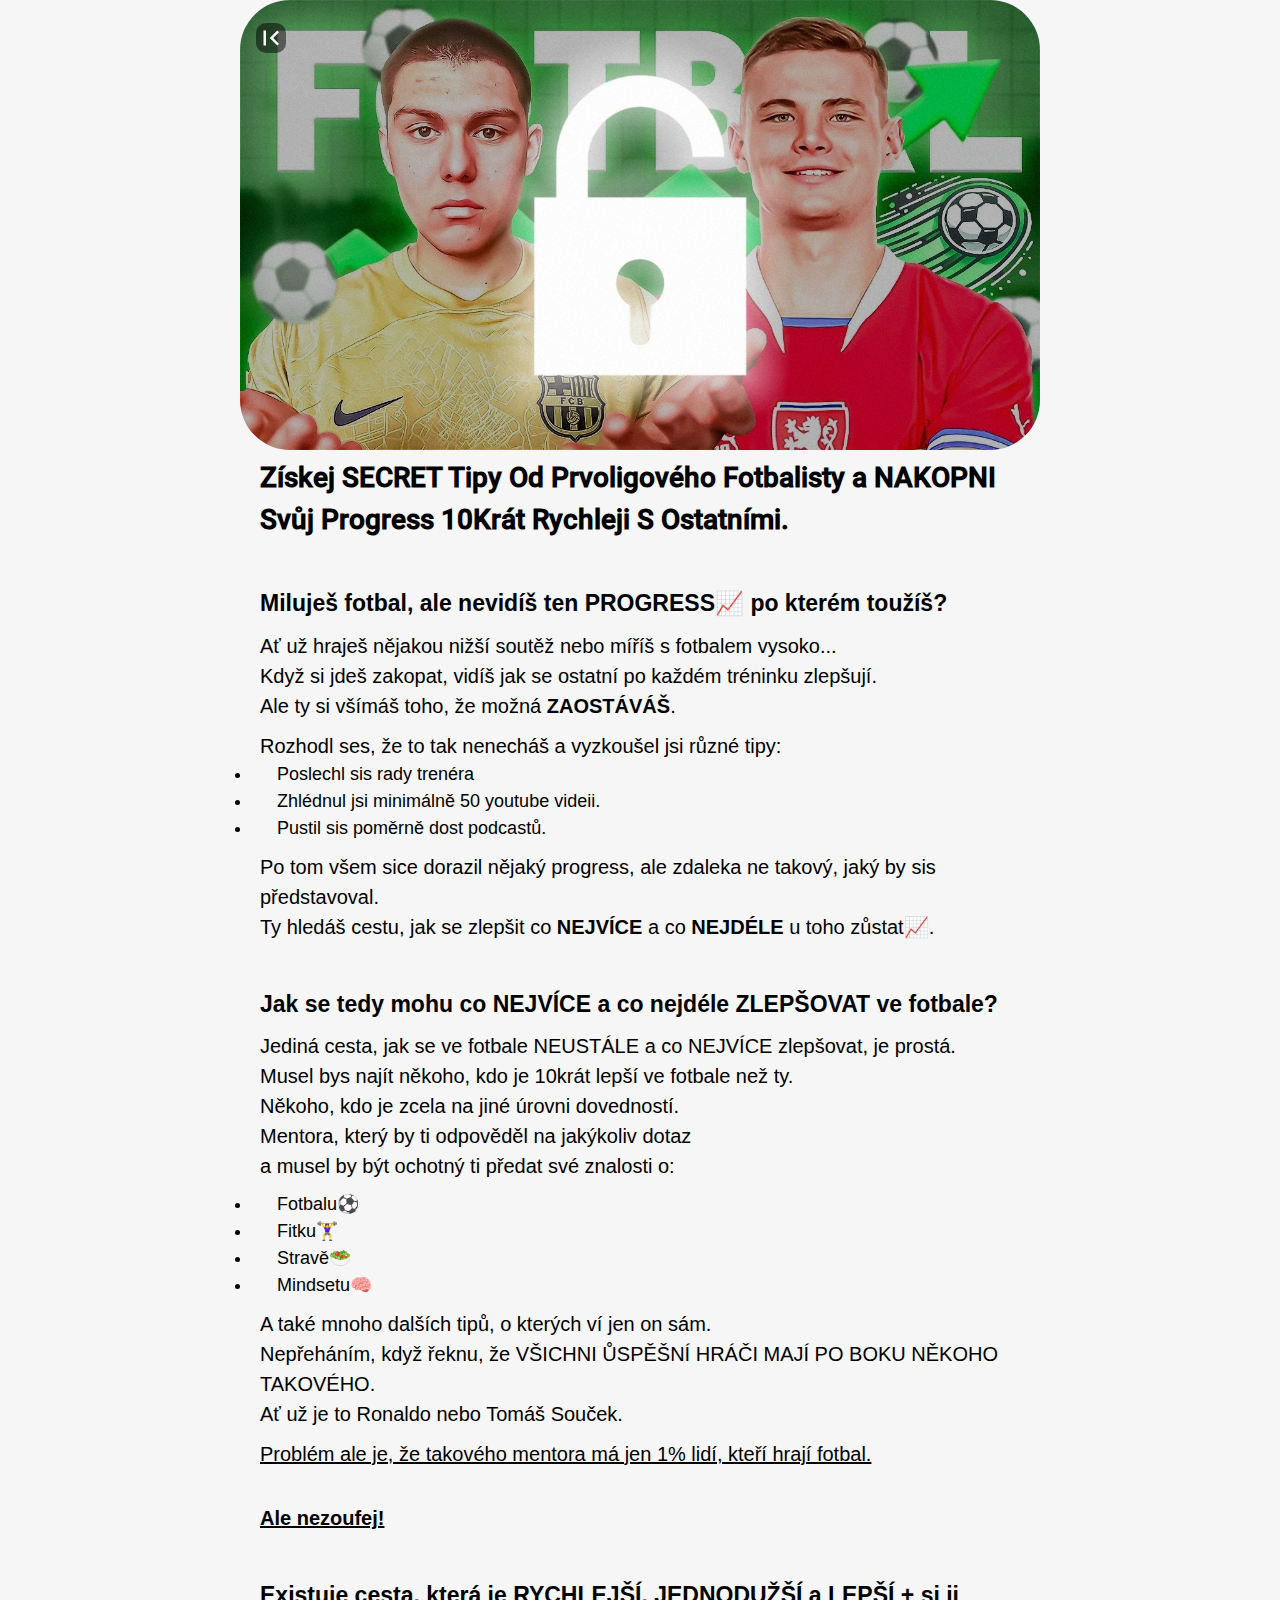
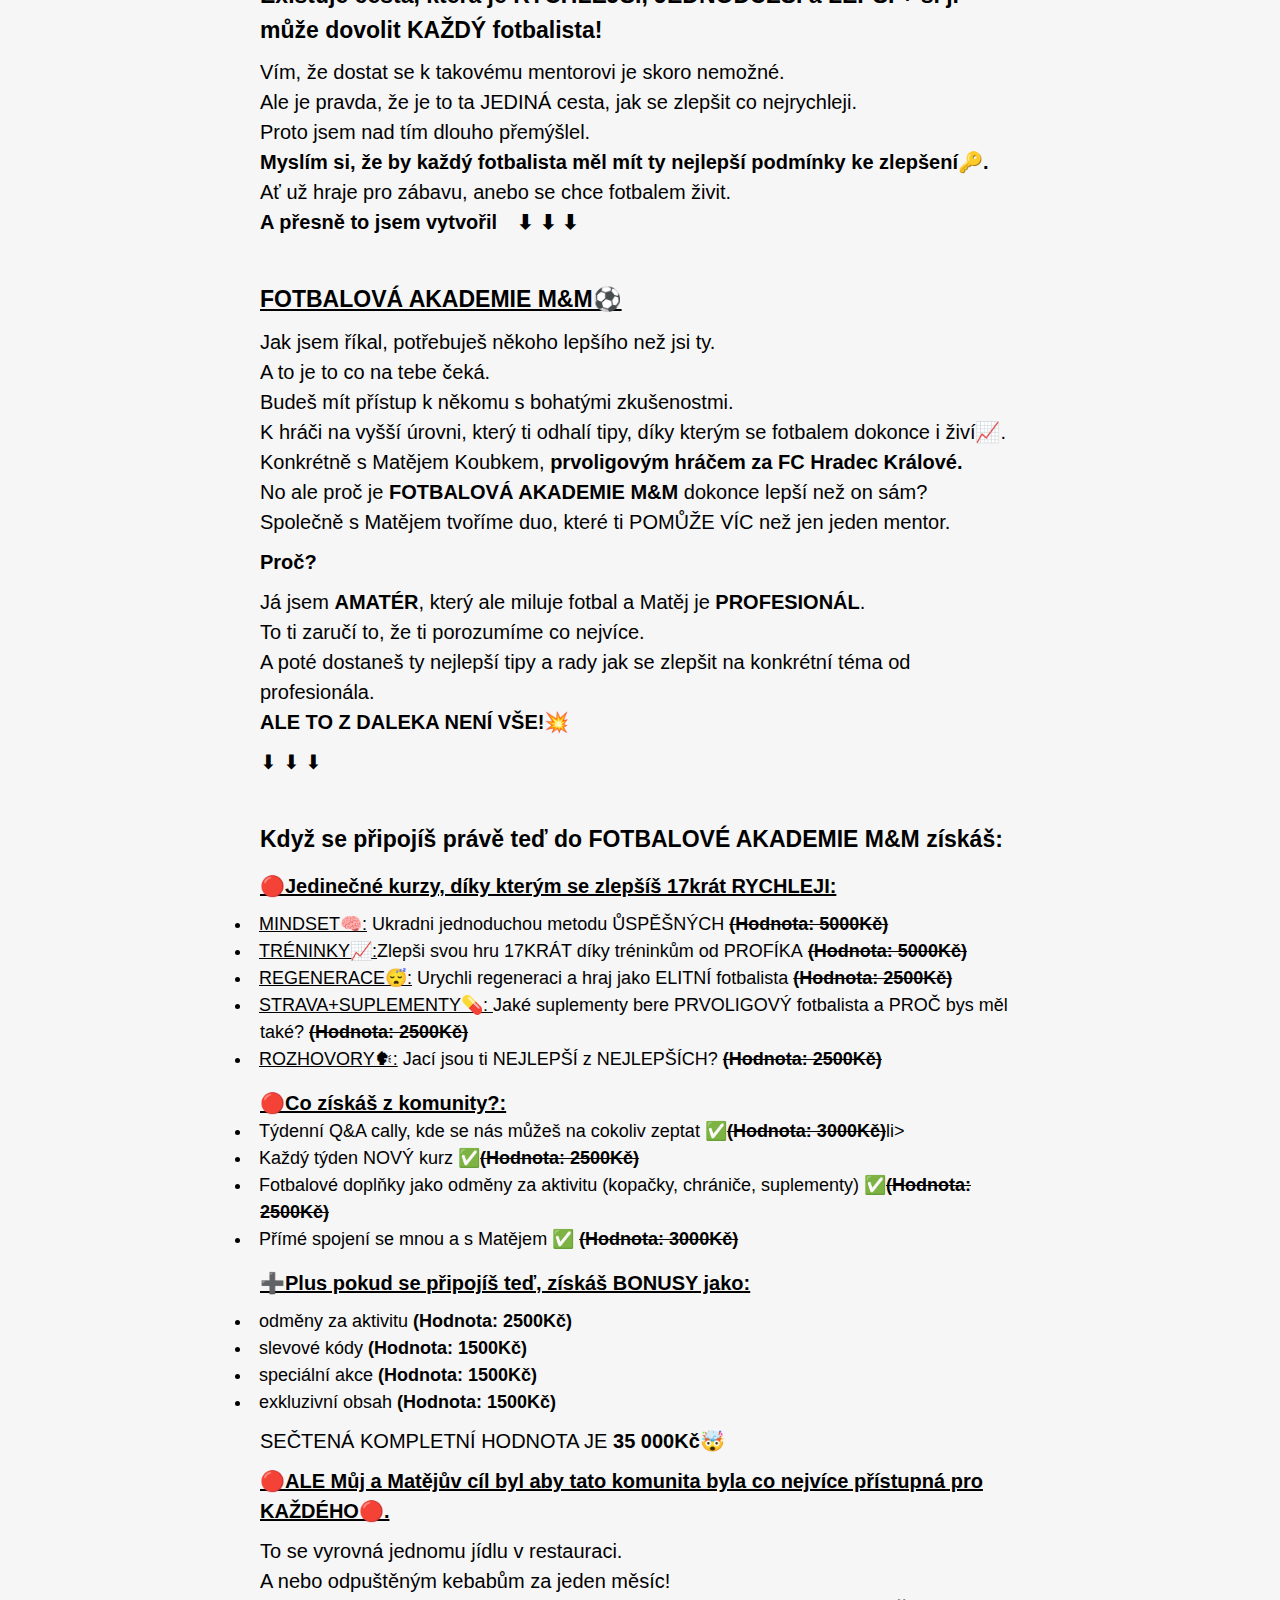
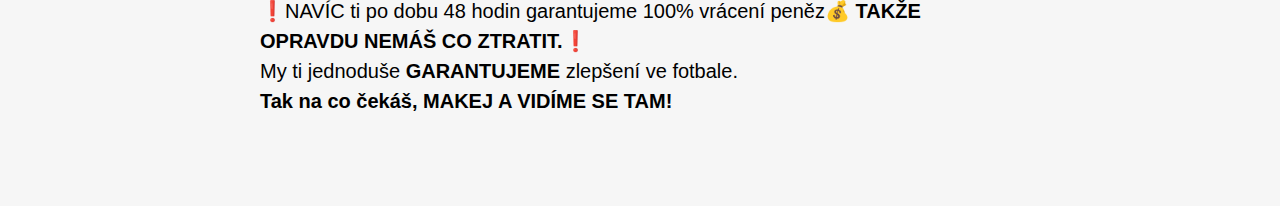
==== academy.html @ b74a97e8 "Main" ====
<!DOCTYPE html>
<html lang="en">
<head>
    <meta charset="UTF-8">
    <meta name="viewport" content="width=device-width, initial-scale=1.0">
    <title>FOTBALOVÁ AKADEMIE M&M</title>
    <link rel="shortcut icon" href="favicon.ico" type="image/x-icon">
    <link rel="stylesheet" href="reset.css">
    <link rel="stylesheet" href="academy.css">
</head>
<body>
    <div class="image-box">
        <a href="index.html"><img src="vectors/arrow.svg" alt=""></a>
        <img src="materials/football_academy_unlocked.webp" alt="">
    </div>
   
    <div id="text">
        <div class="title">
            <h2>Získej SECRET Tipy Od Prvoligového Fotbalisty a NAKOPNI Svůj Progress 10Krát Rychleji S Ostatními.
            </h2>
        </div>
        <h1>Miluješ fotbal, ale nevidíš ten PROGRESS📈 po kterém toužíš?
        </h1>
        <p>Ať už hraješ nějakou nižší soutěž nebo míříš s fotbalem vysoko...<br>
        Když si jdeš zakopat, vidíš jak se ostatní po každém tréninku zlepšují.<br>Ale ty si všímáš toho, že možná <strong>ZAOSTÁVÁŠ</strong>.<br></p>

        <p class="list">Rozhodl ses, že to tak nenecháš a vyzkoušel jsi různé tipy:</p>
        <ul>
            <li>&emsp;Poslechl sis rady trenéra</li>
            <li>&emsp;Zhlédnul jsi minimálně 50 youtube videii.</li>
            <li>&emsp;Pustil sis poměrně dost podcastů.</li>
        </ul>

        <p>Po tom všem sice dorazil nějaký progress, ale zdaleka ne takový, jaký by sis představoval. <br>
        Ty hledáš cestu, jak se zlepšit co <strong>NEJVÍCE</strong> a co <strong>NEJDÉLE</strong>  u toho zůstat📈.   
        </p>
        <h1>Jak se tedy mohu co NEJVÍCE a co nejdéle ZLEPŠOVAT ve fotbale?
        </h1>
        <p>Jediná cesta, jak se ve fotbale NEUSTÁLE a co NEJVÍCE zlepšovat, je prostá. <br>
        Musel bys najít někoho, kdo je 10krát lepší ve fotbale než ty.<br>
        Někoho, kdo je zcela na jiné úrovni dovedností.<br>
        Mentora, který by ti odpověděl na jakýkoliv dotaz<br>
        a musel by být ochotný ti předat své znalosti o:</p>
        <ul class="list">
            <li>&emsp;Fotbalu⚽</li>
            <li>&emsp;Fitku🏋️‍♀️</li>
            <li>&emsp;Stravě🥗</li>
            <li>&emsp;Mindsetu🧠</li>
        </ul>
        <p>A také mnoho dalších tipů, o kterých ví jen on sám.<br>
        Nepřeháním, když řeknu, že VŠICHNI ŮSPĚŠNÍ HRÁČI MAJÍ PO BOKU NĚKOHO TAKOVÉHO. <br>  
        Ať už je to Ronaldo nebo Tomáš Souček.<br></p>
        <p class="underline">Problém ale je, že takového mentora má jen 1% lidí, kteří hrají fotbal.</p><br>
        
        <p class="underline"><strong>Ale nezoufej!</strong></p>

        <h1>Existuje cesta, která je RYCHLEJŠÍ, JEDNODUŽŠÍ a LEPŠÍ + si ji může dovolit KAŽDÝ fotbalista!</h1>
        <p>Vím, že dostat se k takovému mentorovi je skoro nemožné.<br>
            Ale je pravda, že je to ta JEDINÁ cesta, jak se zlepšit co nejrychleji.<br>
            Proto jsem nad tím dlouho přemýšlel.<br>
            <strong>Myslím si, že by každý fotbalista měl mít ty nejlepší podmínky ke zlepšení🔑.</strong><br>
            Ať už hraje pro zábavu, anebo se chce fotbalem živit.<br>
            <strong>A přesně to jsem vytvořil&emsp;⬇ ⬇ ⬇</strong><br>
        </p>
        <h1 class="underline">FOTBALOVÁ AKADEMIE M&M⚽
        </h1>
        <p>Jak jsem říkal, potřebuješ někoho lepšího než jsi ty.<br>
            A to je to co na tebe čeká.<br>
            Budeš mít přístup k někomu s bohatými zkušenostmi.<br>
            K hráči na vyšší úrovni, který ti odhalí tipy, díky kterým se fotbalem dokonce i živí📈.<br>
            Konkrétně s Matějem Koubkem,<strong> prvoligovým hráčem za FC Hradec Králové.</strong><br>
            No ale proč je <strong>FOTBALOVÁ AKADEMIE M&M</strong> dokonce lepší než on sám?<br>
            Společně s Matějem tvoříme duo, které ti POMŮŽE VÍC než jen jeden mentor.</p>
            <p><strong>Proč?</strong></p>        
            <p>Já jsem <strong>AMATÉR</strong>, který ale miluje fotbal a Matěj je <strong>PROFESIONÁL</strong>.<br>
            To ti zaručí to, že ti porozumíme co nejvíce.<br>
            A poté dostaneš ty nejlepší tipy a rady jak se zlepšit na konkrétní téma od profesionála.<br>
            <strong>ALE TO Z DALEKA NENÍ VŠE!💥</strong></p>
            <p>⬇ ⬇ ⬇</p>
            <h1>Když se připojíš právě teď do FOTBALOVÉ AKADEMIE M&M získáš:
            </h1>
            <p class="underline p_title"><strong>🔴Jedinečné kurzy, díky kterým se zlepšíš 17krát RYCHLEJI:</strong></p>
            <ul class="list">
                <li><span class="underline">MINDSET🧠:</span> Ukradni jednoduchou metodu ŮSPĚŠNÝCH <strong><span class="boldstrike">(Hodnota: 5000Kč)</span></strong></li>

                <li><span class="underline">TRÉNINKY📈:</span>Zlepši svou hru 17KRÁT díky tréninkům od PROFÍKA<strong>
                <span class="boldstrike">(Hodnota: 5000Kč)</span></strong></li>

                <li><span class="underline">REGENERACE😴:</span> Urychli regeneraci a hraj jako ELITNÍ fotbalista <strong><span class="boldstrike">(Hodnota: 2500Kč)</span></strong>
                </li>
                <li><span class="underline">STRAVA+SUPLEMENTY💊: </span>Jaké suplementy bere PRVOLIGOVÝ fotbalista a PROČ bys měl také? <strong><span class="boldstrike">(Hodnota: 2500Kč)</span></strong>
                </li></li>
                <li><span class="underline">ROZHOVORY🗣:</span> Jací jsou ti NEJLEPŠÍ z NEJLEPŠÍCH? <strong><span class="boldstrike">(Hodnota: 2500Kč)</span></strong>
                </li>
                </li>
            </ul>
            <p class="underline p_title"><strong>🔴Co získáš z komunity?:</strong></p>
            <ul>
                <li>Týdenní Q&A cally, kde se nás můžeš na cokoliv zeptat ✅<strong><span class="boldstrike">(Hodnota: 3000Kč)</span></strong>li>
                <li>Každý týden NOVÝ kurz ✅<strong><span class="boldstrike">(Hodnota: 2500Kč)</span></strong></li>
                <li>Fotbalové doplňky jako odměny za aktivitu (kopačky, chrániče, suplementy) ✅<strong><span class="boldstrike">(Hodnota: 2500Kč)</span></strong></li>
                <li>Přímé spojení se mnou a s Matějem ✅ <strong><span class="boldstrike">(Hodnota: 3000Kč)</span></strong></li>
              </ul>
            <p class="underline p_title"><strong>➕Plus pokud se připojíš teď, získáš BONUSY jako:</strong></p>
            <ul class="list">
                <li>odměny za aktivitu <strong>(Hodnota: 2500Kč)</strong></li>
                <li>slevové kódy <strong>(Hodnota: 1500Kč)</strong></li>
                <li>speciální akce <strong>(Hodnota: 1500Kč)</strong></li>
                <li>exkluzivní obsah <strong>(Hodnota: 1500Kč)</strong></li>
            </ul>
            <p>SEČTENÁ KOMPLETNÍ HODNOTA JE <strong>35 000Kč🤯</strong>
            </p>
            <p class="underline"><strong>🔴ALE Můj a Matějův cíl byl aby tato komunita byla co nejvíce přístupná pro KAŽDÉHO🔴.
            </strong></p>
            <p class="last">To se vyrovná jednomu jídlu v restauraci.<br>
            A nebo odpuštěným kebabům za jeden měsíc!<br>
            ❗NAVÍC ti po dobu 48 hodin garantujeme 100% vrácení peněz💰 <strong>TAKŽE OPRAVDU NEMÁŠ CO ZTRATIT.❗</strong><br>
            My ti jednoduše <strong>GARANTUJEME</strong> zlepšení ve fotbale.<br>
            <strong>Tak na co čekáš, MAKEJ A VIDÍME SE TAM!</strong><br></p>               
   </div>
</body>
</html>
---- academy.css ----
* {
    padding: 0;
    margin: 0;
    box-sizing: border-box;
    scroll-behavior: smooth;
    text-decoration: none;
}

@font-face {
    font-family: Roboto;
    src: url("font/roboto.ttf");
}

@font-face {
    font-family: RobotoBlack;
    src: url("font/Roboto-Black.ttf");
}

@font-face {
    font-family: RobotoRegular;
    src: url("font/Roboto-Regular.ttf");
}

@font-face {
    font-family: RobotoThin;
    src: url("font/Roboto-Thin.ttf");
}

@font-face {
    font-family: RobotoLight;
    src: url("font/Roboto-Light.ttf");
}

:root {
    font-family: RobotoRegular;
    --font-color : #000;
    --bg-color: #f6f6f6;
}


body {
     background-color: var(--bg-color);
    color: var(--font-color);
    width: 800px;
    margin: 0 auto;
}

#text {
    padding: 0px 20px;
}

.image-box {
    width: 100%;
    position: relative;
}

a {
    position: absolute;
    top: 5%;
    left: 2%;
    width: 30px;
    height: 30px;
    border-radius: 10px;
    background-color: rgba(0, 0, 0, 0.5);
}

img {
    width: 100%; 
    border-radius: 50px;
}

.title h2{
    font-size: 28px !important;
    text-align: left;
    font-family: Roboto;
}

h1{
    font-size: 23px;
    padding-top: 5vh;
}
p {
    font-size: 20px;
    padding-top: 10px;
}

.list {
    padding-top: 10px;
}

ul {
    list-style: inside;
    list-style-position: inside;
}
ul li {
    font-size: 18px;
    text-align: left;
    text-indent: -25px;
}

.underline {
    text-decoration: underline;
}

.boldstrike {
    text-decoration: line-through;
}

.p_title {
    padding-top: 15px;
}

.last {
    margin-bottom: 10vh;
}

@media only screen and (max-width: 900px){
    ul li {
      text-indent:0px;
    }
}


@media only screen and (max-width: 800px){
    body {
        width: 100%;
    }
    a {
        left: 5%;
    }
    .title h2{
        font-family: RobotoBlack;
        text-align: center;
    }
}

@media only screen and (max-width: 500px){
    ul li {
        font-size: 17px;
    }
}
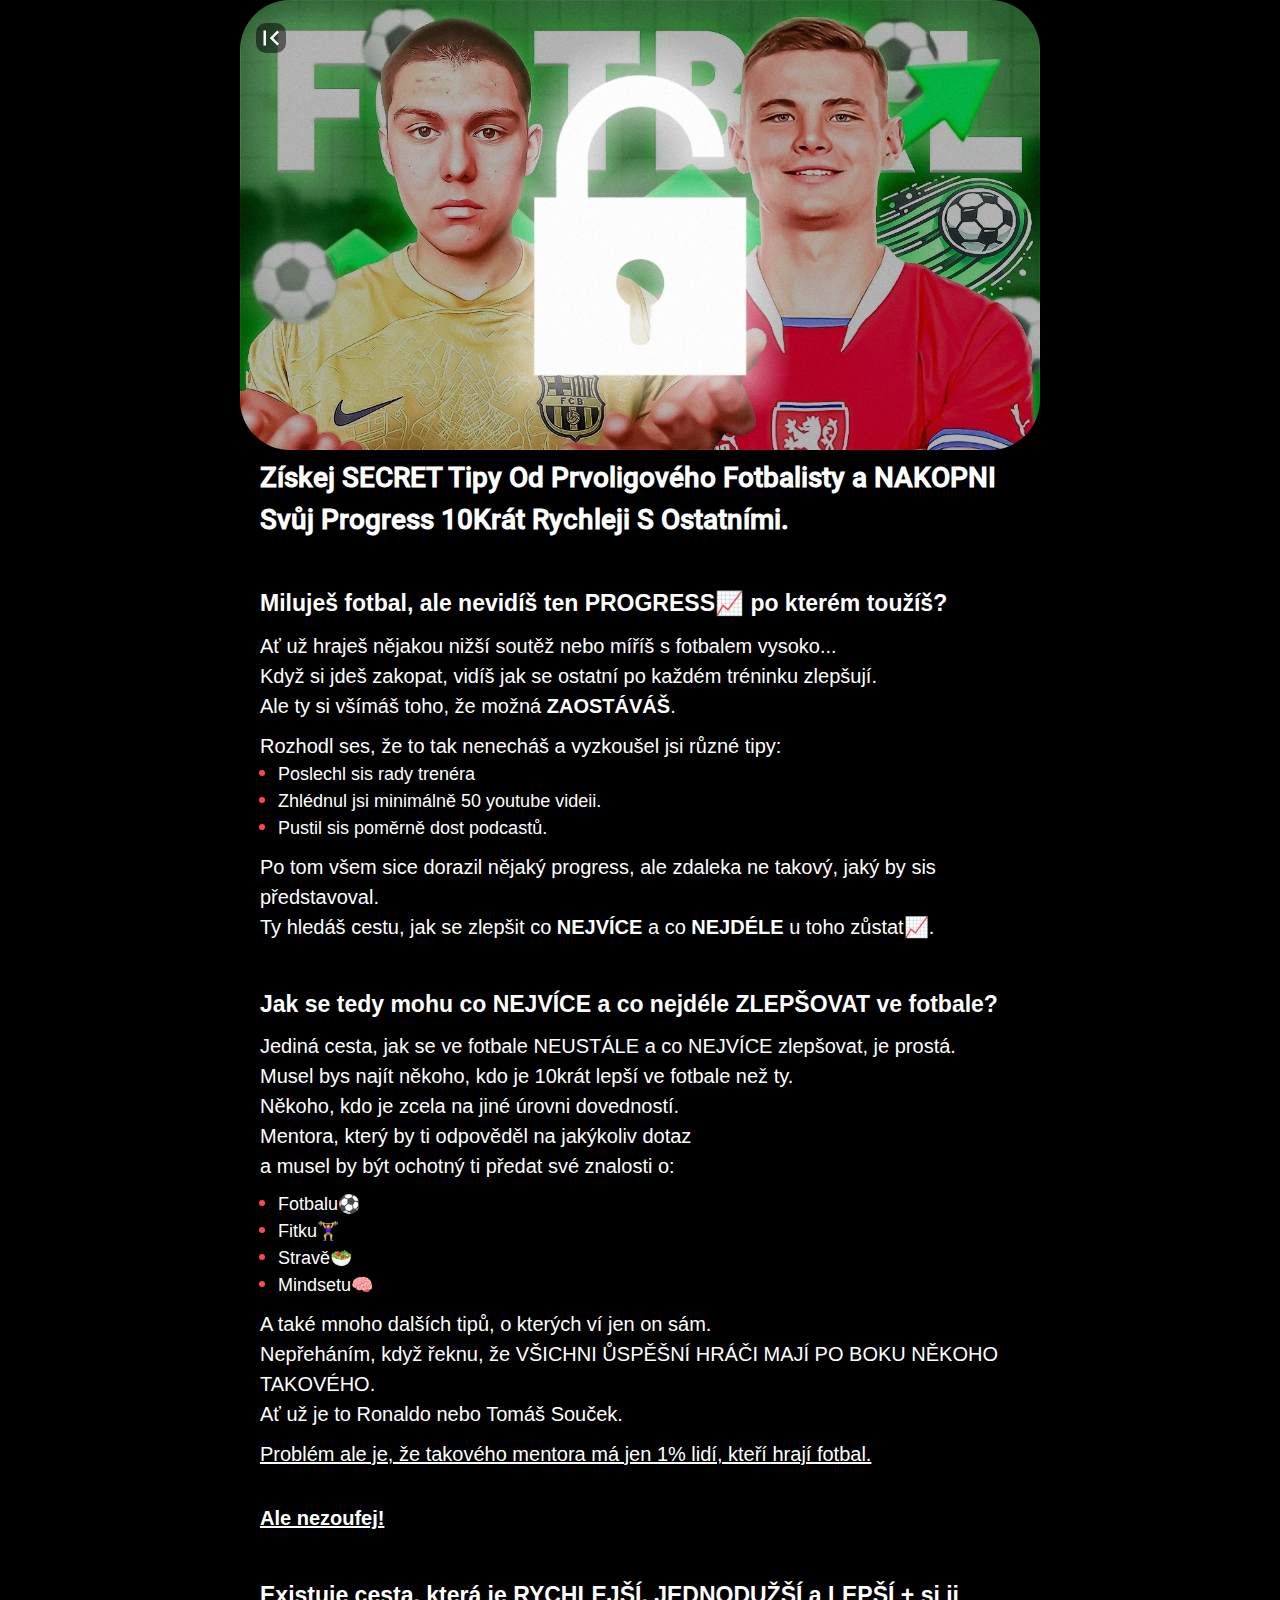
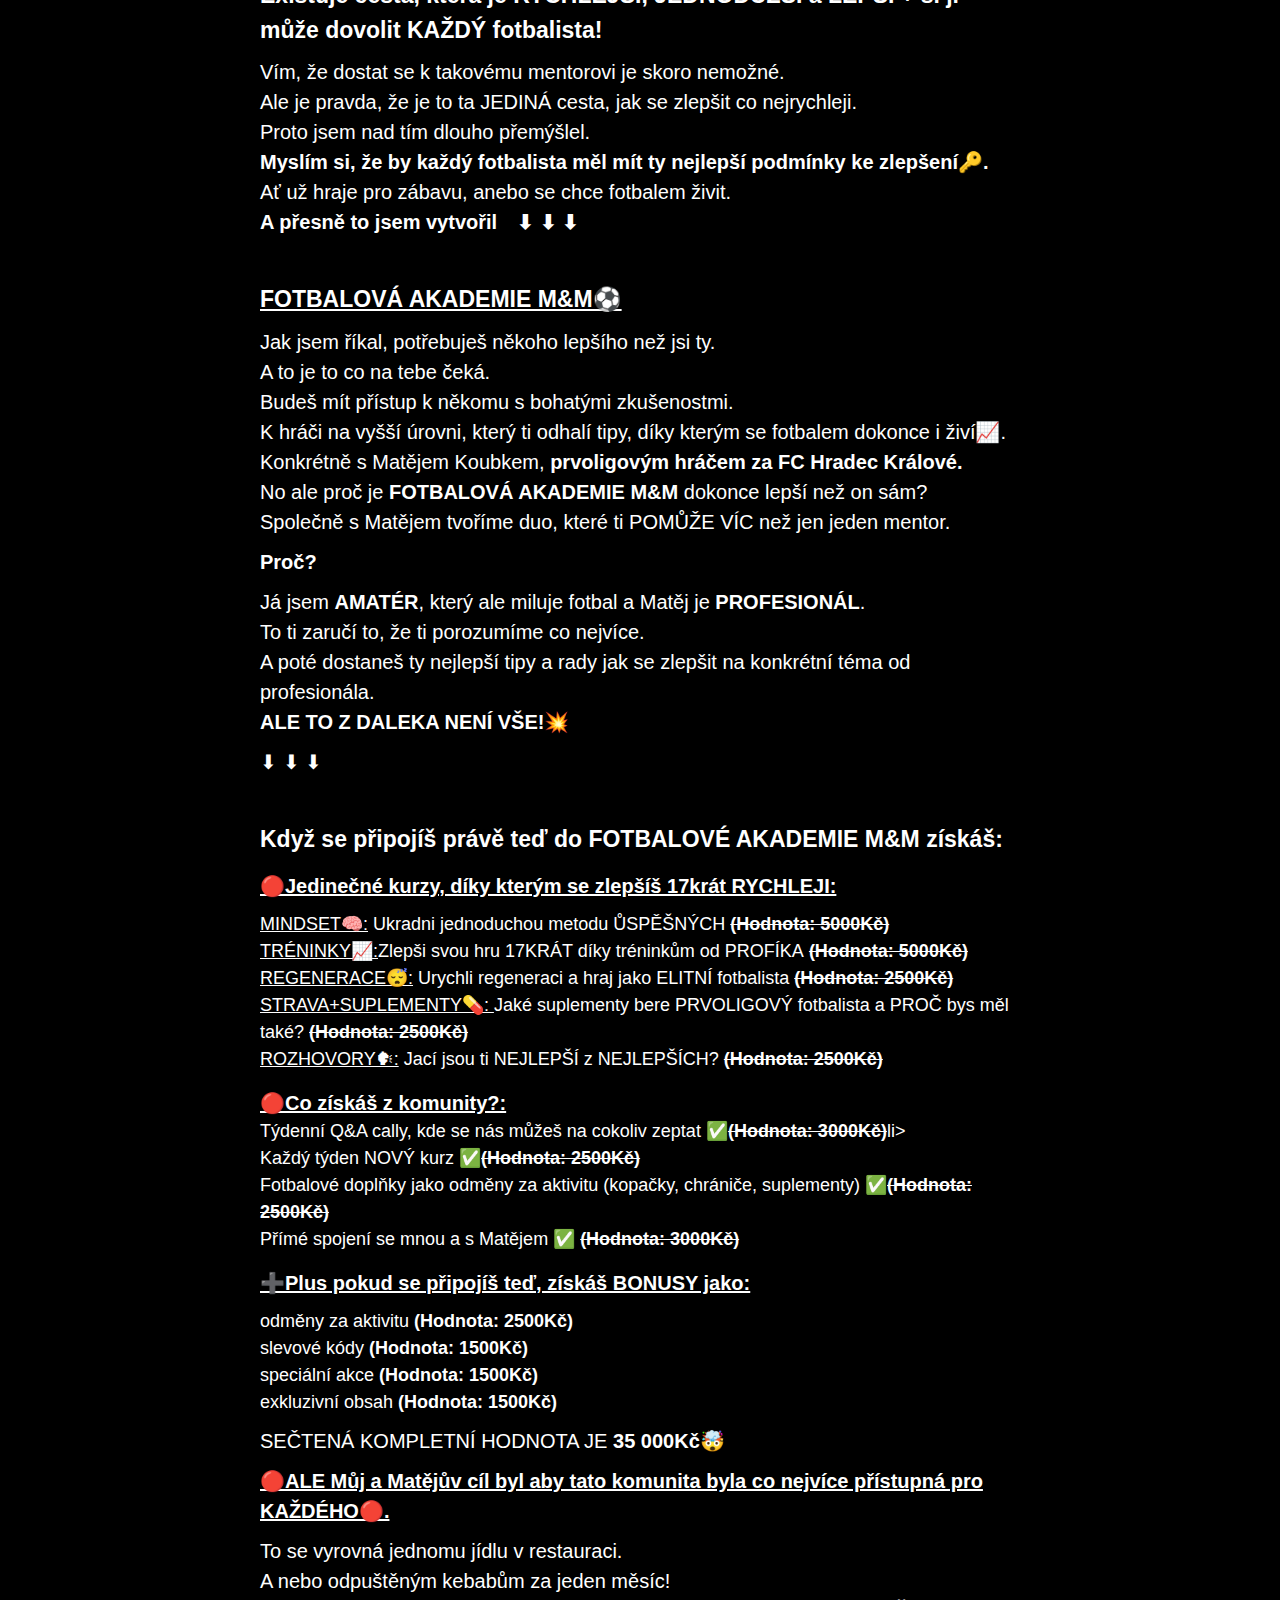
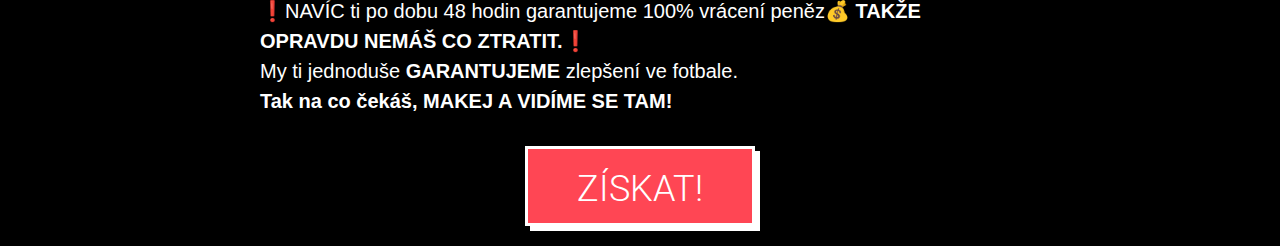
==== commit ffd8c286: "patch #1" ====
--- a/academy.html
+++ b/academy.html
@@ -4,13 +4,13 @@
     <meta charset="UTF-8">
     <meta name="viewport" content="width=device-width, initial-scale=1.0">
     <title>FOTBALOVÁ AKADEMIE M&M</title>
-    <link rel="shortcut icon" href="favicon.ico" type="image/x-icon">
+    <link rel="shortcut icon" href="materials/martinlightred.ico" type="image/x-icon">
     <link rel="stylesheet" href="reset.css">
     <link rel="stylesheet" href="academy.css">
 </head>
 <body>
     <div class="image-box">
-        <a href="index.html"><img src="vectors/arrow.svg" alt=""></a>
+        <a class="link" href="index.html"><img src="vectors/arrow.svg" alt=""></a>
         <img src="materials/football_academy_unlocked.webp" alt="">
     </div>
    
@@ -25,7 +25,7 @@
         Když si jdeš zakopat, vidíš jak se ostatní po každém tréninku zlepšují.<br>Ale ty si všímáš toho, že možná <strong>ZAOSTÁVÁŠ</strong>.<br></p>
 
         <p class="list">Rozhodl ses, že to tak nenecháš a vyzkoušel jsi různé tipy:</p>
-        <ul>
+        <ul class="dot">
             <li>&emsp;Poslechl sis rady trenéra</li>
             <li>&emsp;Zhlédnul jsi minimálně 50 youtube videii.</li>
             <li>&emsp;Pustil sis poměrně dost podcastů.</li>
@@ -41,7 +41,7 @@
         Někoho, kdo je zcela na jiné úrovni dovedností.<br>
         Mentora, který by ti odpověděl na jakýkoliv dotaz<br>
         a musel by být ochotný ti předat své znalosti o:</p>
-        <ul class="list">
+        <ul class="list dot">
             <li>&emsp;Fotbalu⚽</li>
             <li>&emsp;Fitku🏋️‍♀️</li>
             <li>&emsp;Stravě🥗</li>
@@ -116,7 +116,10 @@
             A nebo odpuštěným kebabům za jeden měsíc!<br>
             ❗NAVÍC ti po dobu 48 hodin garantujeme 100% vrácení peněz💰 <strong>TAKŽE OPRAVDU NEMÁŠ CO ZTRATIT.❗</strong><br>
             My ti jednoduše <strong>GARANTUJEME</strong> zlepšení ve fotbale.<br>
-            <strong>Tak na co čekáš, MAKEJ A VIDÍME SE TAM!</strong><br></p>               
+            <strong>Tak na co čekáš, MAKEJ A VIDÍME SE TAM!</strong><br></p>  
+            <div class="buttons">
+                <a class="ziskat_btn" target="_blank" href="https://www.skool.com/fotbalova-akademie-mm-7200/about">ZÍSKAT!</a>
+            </div>             
    </div>
 </body>
 </html>--- a/academy.css
+++ b/academy.css
@@ -33,8 +33,10 @@
 
 :root {
     font-family: RobotoRegular;
-    --font-color : #000;
-    --bg-color: #f6f6f6;
+    --font-color : #ffffff;
+    --bg-color: #000000;
+    --extra: #fff;
+    --shadow: rgba(255,255,255,1)
 }
 
 
@@ -54,7 +56,7 @@
     position: relative;
 }
 
-a {
+.link {
     position: absolute;
     top: 5%;
     left: 2%;
@@ -88,15 +90,29 @@
     padding-top: 10px;
 }
 
+
 ul {
-    list-style: inside;
-    list-style-position: inside;
+    position: relative;
+   
 }
 ul li {
+    position: relative;
     font-size: 18px;
     text-align: left;
-    text-indent: -25px;
-}
+}
+
+.dot li::before {
+    position: absolute;
+    left: 2px;
+    top: 35%;
+    transform: translateX(-50%);
+    content: '';
+    background-color: #FF4654;
+    width: 6px;
+    height: 6px;
+    border-radius: 50%;
+}
+
 
 .underline {
     text-decoration: underline;
@@ -111,8 +127,47 @@
 }
 
 .last {
-    margin-bottom: 10vh;
-}
+    margin-bottom: 30px;
+}
+
+
+.buttons {
+    width: 100%;
+    display: flex;
+    justify-content: center;
+    gap: 10%;
+    user-select: none;
+    margin-bottom: 20px;
+}
+
+.ziskat_btn {
+    display: inline-block;
+    width: 230px;
+    height: 80px;
+    background-color: #FF4654;
+    border: 3px solid var(--font-color);
+
+    font-size: 36px;
+    font-family: RobotoLight;
+    text-decoration: none;
+    color: var(--extra);
+    text-align: center;
+    line-height: 80px;
+
+    -webkit-box-shadow: 10px 5px 0px 0px var(--shadow);
+    -moz-box-shadow: 5px 5px 0px 0px var(--shadow);
+    box-shadow: 5px 5px 0px 0px var(--shadow);   
+  
+
+    transition: 0.3s;
+}
+
+.ziskat_btn:hover {
+    -webkit-box-shadow: none;
+    -moz-box-shadow: none;
+    box-shadow: none;   
+}
+
 
 @media only screen and (max-width: 900px){
     ul li {
@@ -138,4 +193,12 @@
     ul li {
         font-size: 17px;
     }
-}
+    img {
+        border-radius: 30px;
+    }
+    .ziskat_btn:hover {
+        -webkit-box-shadow: 10px 5px 0px 0px var(--shadow);
+        -moz-box-shadow: 5px 5px 0px 0px var(--shadow);
+        box-shadow: 5px 5px 0px 0px var(--shadow);       
+    }
+}
